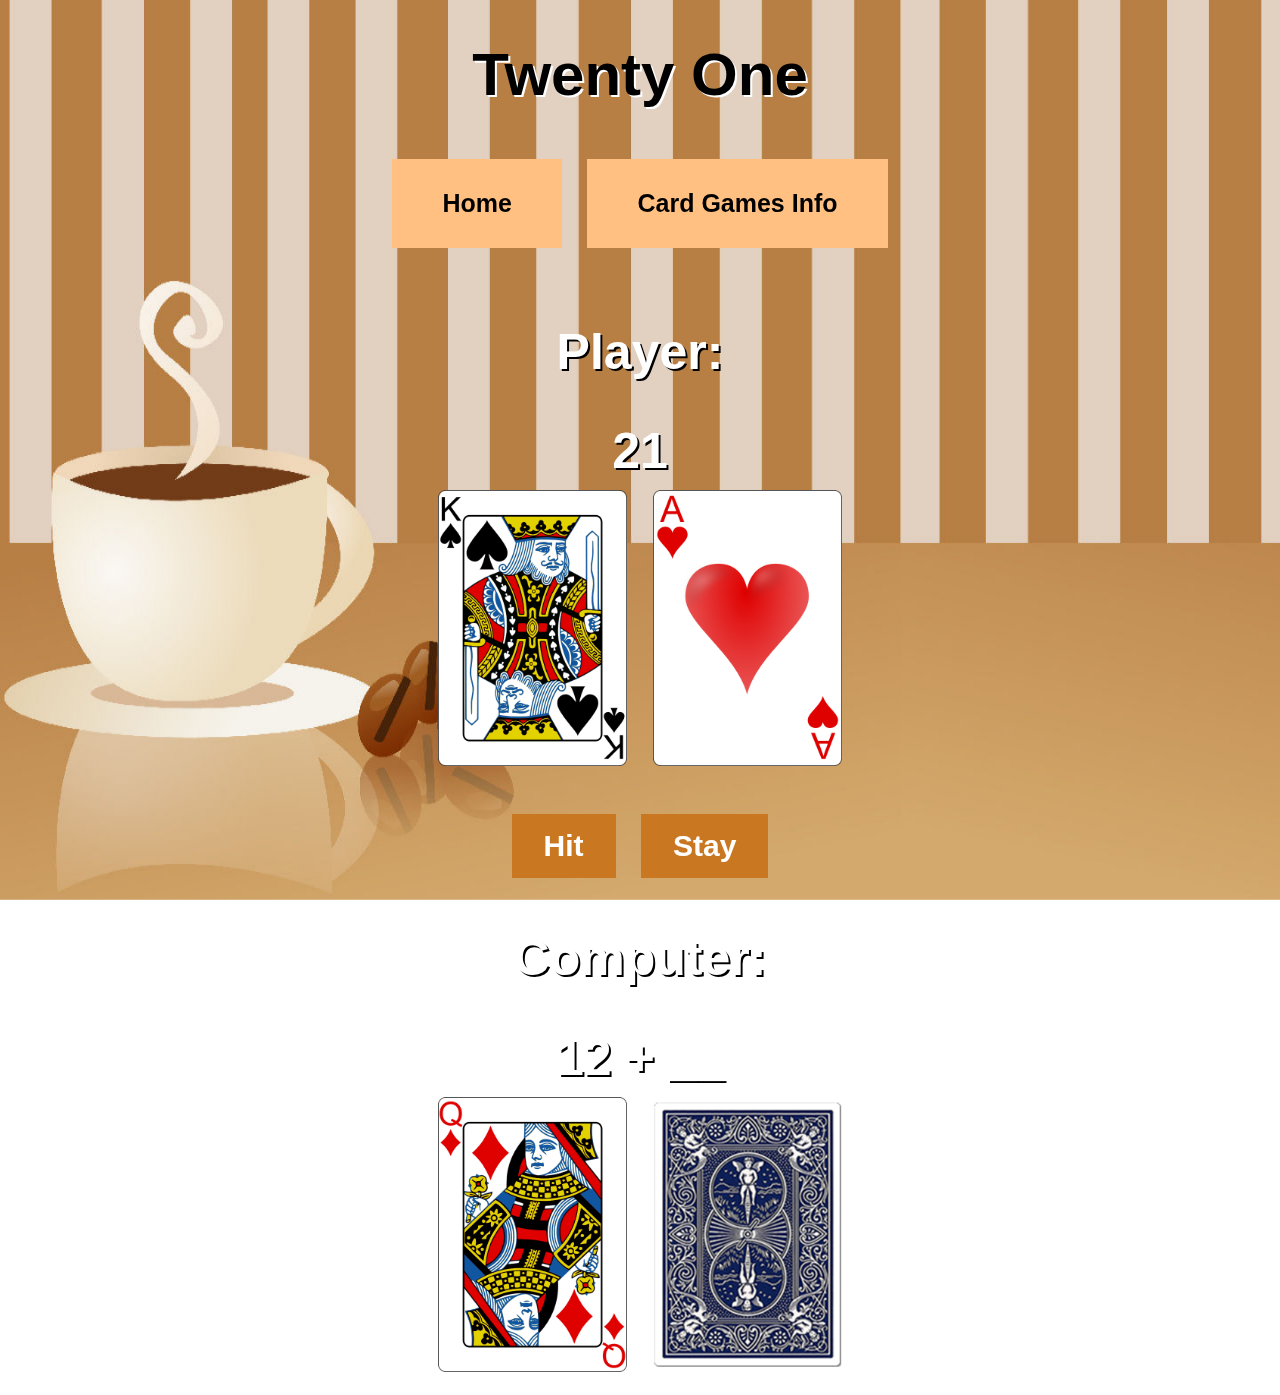
==== Card Game Website/21.html @ bb86f64c "Add files via upload" ====
<!DOCTYPE HTML>
<!-- Sabrina Li -->
<html>
	<head>
		<title></title>
		<link rel = "stylesheet" href = "all.css" />
		<link rel = "stylesheet" href = "21.css" />
		<style></style>
		<script src = "utilities.js"></script>
		<script src = "card deck.js"></script>
		<script>
			function initialize()
			{
				rndDeck = shuffleDeck(generateStandardDeck());
				playerCards = [];
				compCards = [];
				playerCards.push(rndDeck[0], rndDeck[1]);
				compCards.push(rndDeck[2], rndDeck[3]);
				deckIndex = 3;
				winner = "";
				compTurn = false;
				determinePoints("p");
				determinePoints("c");
				display();
			}
			
			function determinePoints(turn)
			{
				if (turn == "p")
				{
					playerPoints = 0;
					
					for (var i = 0; i < playerCards.length; i++)
					{
						if (playerCards[i].rank == 1)
							playerPoints += 11;
						else
						{
							if (playerCards[i].rank >= 11)
								playerPoints += 10;
							else
								playerPoints += playerCards[i].rank;
						}
					}
					
					for (var i = 0; i < playerCards.length; i++)
					{
						if (playerCards[i].rank == 1)
						{
							if (playerPoints > 21)
								playerPoints -= 10;
						}
					}
				}
				else
				{
					compPoints = 0;
					
					for (var i = 0; i < compCards.length; i++)
					{
						if (compCards[i].rank == 1)
							compPoints += 11;
						else
						{
							if (compCards[i].rank >= 11)
								compPoints += 10;
							else
								compPoints += compCards[i].rank;
						}
					}
					
					for (var i = 0; i < compCards.length; i++)
					{
						if (compCards[i].rank == 1)
						{
							if (compPoints > 21)
								compPoints -= 10;
						}
					}
				}					
			}
			
			function hit()
			{
				deckIndex++;
				if (!compTurn)
				{
					playerCards.push(rndDeck[deckIndex]);
					determinePoints("p");
					var cardImage = document.createElement("img");
					cardImage.src = "images/" + rndDeck[deckIndex].imgFile;
					cardImage.style.width = "15%";
					cardImage.style.margin = "10px";
					document.getElementById("playerDiv").appendChild(cardImage);
				}
				else
				{
					while (compPoints < 17)
					{
						deckIndex++;
						compCards.push(rndDeck[deckIndex]);
						determinePoints("c");
						var cardImage = document.createElement("img");
						cardImage.src = "images/" + rndDeck[deckIndex].imgFile;
						cardImage.style.width = "15%";
						cardImage.style.margin = "10px";
						document.getElementById("compDiv").appendChild(cardImage);
					}
				}
				
				determineWinner();
			}
			
			function stay()
			{
				compTurn = true;
				buttonDisplay();
				
				if (compPoints >= 17)
					determineWinner();
				else
					hit();
			}
			
			function buttonDisplay()
			{
				document.getElementById("hitOut").style.display = "none";
				document.getElementById("stayOut").style.display = "none";
			}
			
			function determineWinner()
			{
				if (playerPoints > 21)
				{
					winner = "You lose!";
					compTurn = true;
					buttonDisplay();
				}
				else
				{
					if (compTurn)
					{
						if (21 - playerPoints > 21 - compPoints)
							winner = "You lose!";
						else
							winner = "You win!";
						
						if (playerPoints == compPoints)
							winner = "Tie!";
						
						if (compPoints > 21)
							winner = "You win!";
					}
				}
					
				display();
			}
			
			function display()
			{
				document.getElementById(0).src = "images/" + playerCards[0].imgFile;
				document.getElementById(1).src = "images/" + playerCards[1].imgFile;
				document.getElementById(2).src = "images/" + compCards[0].imgFile;
				
				if (!compTurn)
				{
					document.getElementById(3).src = "images/0.png";
					document.getElementById("compSum").innerHTML = compCards[0].rank + " + __";
				}
				else
				{
					document.getElementById(3).src = "images/" + compCards[1].imgFile;
					document.getElementById("compSum").innerHTML = compPoints;
				}
				document.getElementById("winnerOut").innerHTML = winner;
				document.getElementById("playerSum").innerHTML = playerPoints;
			}
		</script>
	</head>
	<body onload = "initialize();">
		<img class = "bgrnd"  src = "images/bgnd3.jpg"/>
		<h1>Twenty One</h1>
		<a href = "index.html">Home</a>
		<a href = "info.html">Card Games Info</a>
		<br />
		<br />
		<div id = "winnerOut"></div>
		<div id = "playerDiv">
			<h2>Player: </h2><span class = "point" id = "playerSum"></span>
			<br />
			<img class = "card" id = "0" src = ""/>
			<img class = "card" id = "1" src = ""/>
		</div>
		<br />
		<button class = "button" id = "hitOut" onclick = "hit();">Hit</button>
		<button class = "button" id = "stayOut" onclick = "stay();">Stay</button>
		<div id = "compDiv">
			<h2>Computer: </h2><span class = "point" id = "compSum"></span>
			<br />
			<img class = "card" id = "2" src = ""/>
			<img class = "card" id = "3" src = "images/0.png"/>
			<span id = "3.5" src = ""/>
		</div>
	</body>
</html>
---- Card Game Website/all.css ----
.bgrnd
{
	position:fixed;
	top:0px;
	left:0px;
	width:100%;
	z-index:-1;
	min-height:100%;
}

a
{
	text-decoration:none;
	color:white;
}

body
{
	text-align:center;
	font:bold 20px comic sans ms, sans-serif;
}
---- Card Game Website/21.css ----
.card
{
	width:15%;
	margin:10px;
}

h2, .point
{
	font-size:50px;
	color:white;
	text-shadow:2px 2px black;
}

h1
{
	font-size:60px;
	text-shadow:2px 2px white;
}

.button 
{
    background-color:#c97720;
    border:none;
    color:white;
    padding:15px 32px;
    text-align:center;
    text-decoration:none;
    display:inline-block;
	margin:10px 10px;
	cursor:pointer;
	font:bold 30px comic sans ms, sans-serif;
}

.button:hover
{
	background-color:white;
	color:orange;
}

a
{
	padding:30px 50px;
	background-color:#ffc082;
	display:inline-block;
	font-size:25px;
	margin:10px;
	color:black;
}

a:hover
{
	background-color:black;
	color:white;
}

#winnerOut
{
	font-size:70px;
	color:#fff5a8;
	text-shadow:2px 2px black;
	vertical-align:middle;
}
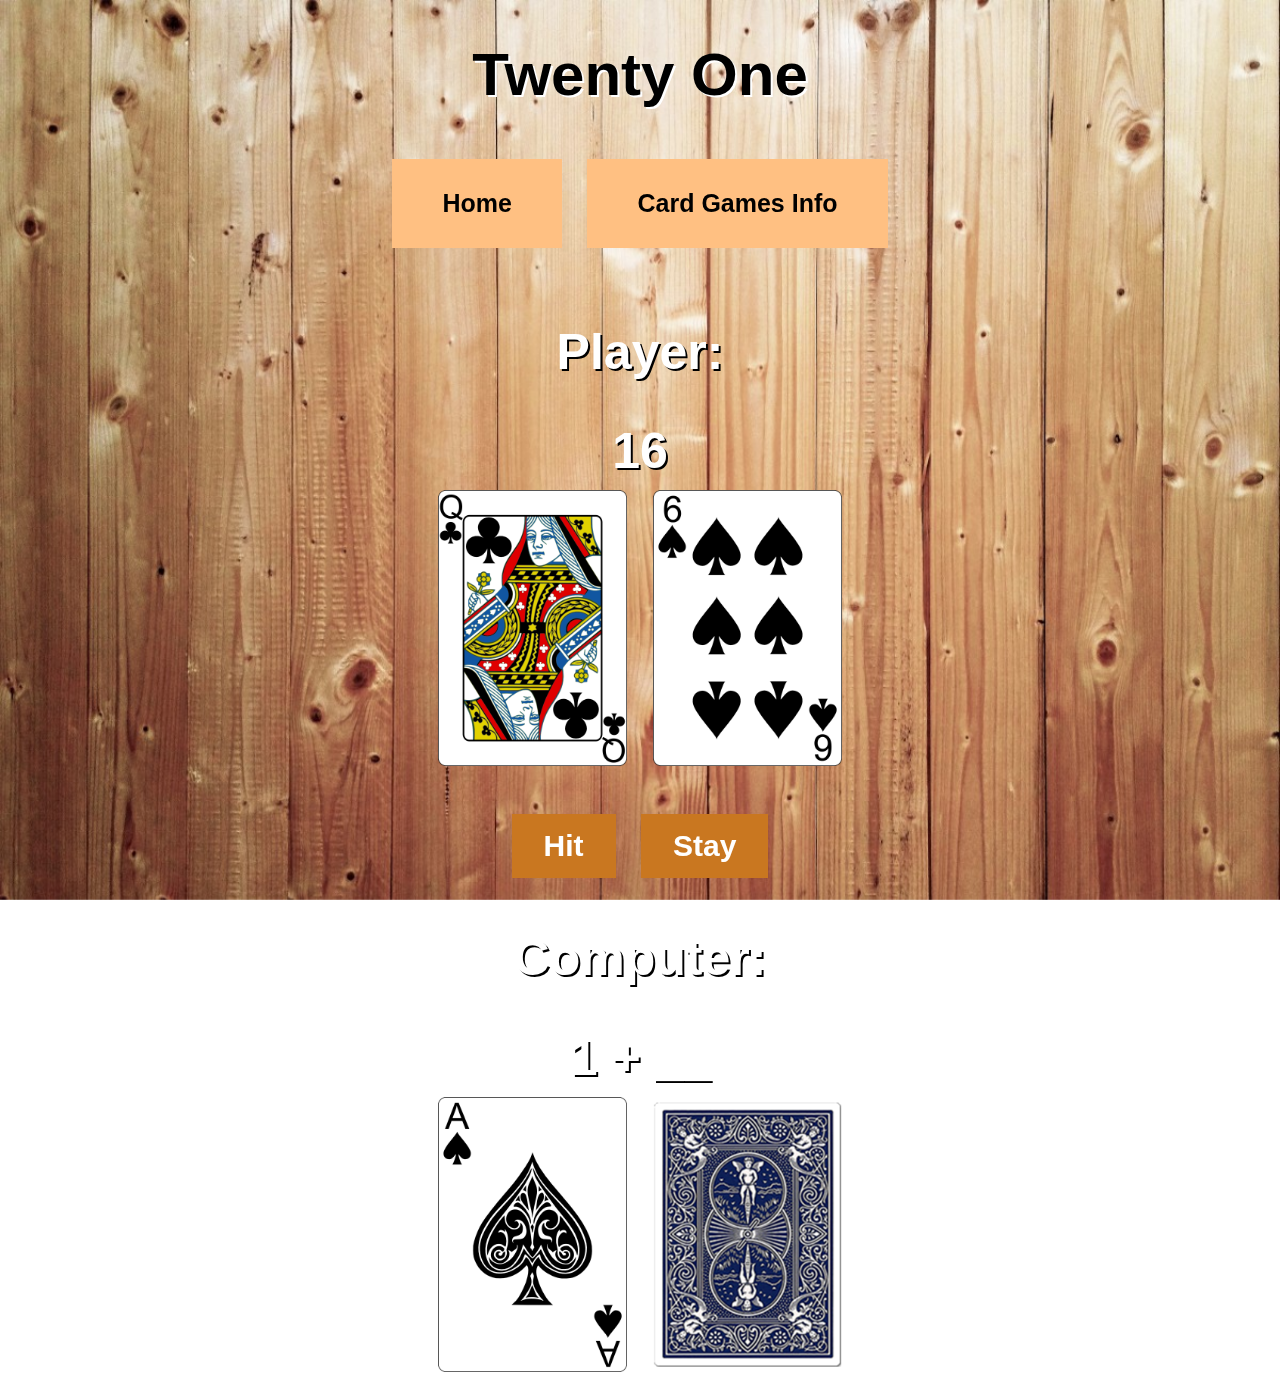
==== commit 7eb890b3: "Update 21.html" ====
--- a/Card Game Website/21.html
+++ b/Card Game Website/21.html
@@ -178,7 +178,7 @@
 		</script>
 	</head>
 	<body onload = "initialize();">
-		<img class = "bgrnd"  src = "images/bgnd3.jpg"/>
+		<img class = "bgrnd"  src = "images/bnd3.jpg"/>
 		<h1>Twenty One</h1>
 		<a href = "index.html">Home</a>
 		<a href = "info.html">Card Games Info</a>
@@ -202,4 +202,4 @@
 			<span id = "3.5" src = ""/>
 		</div>
 	</body>
-</html>+</html>
